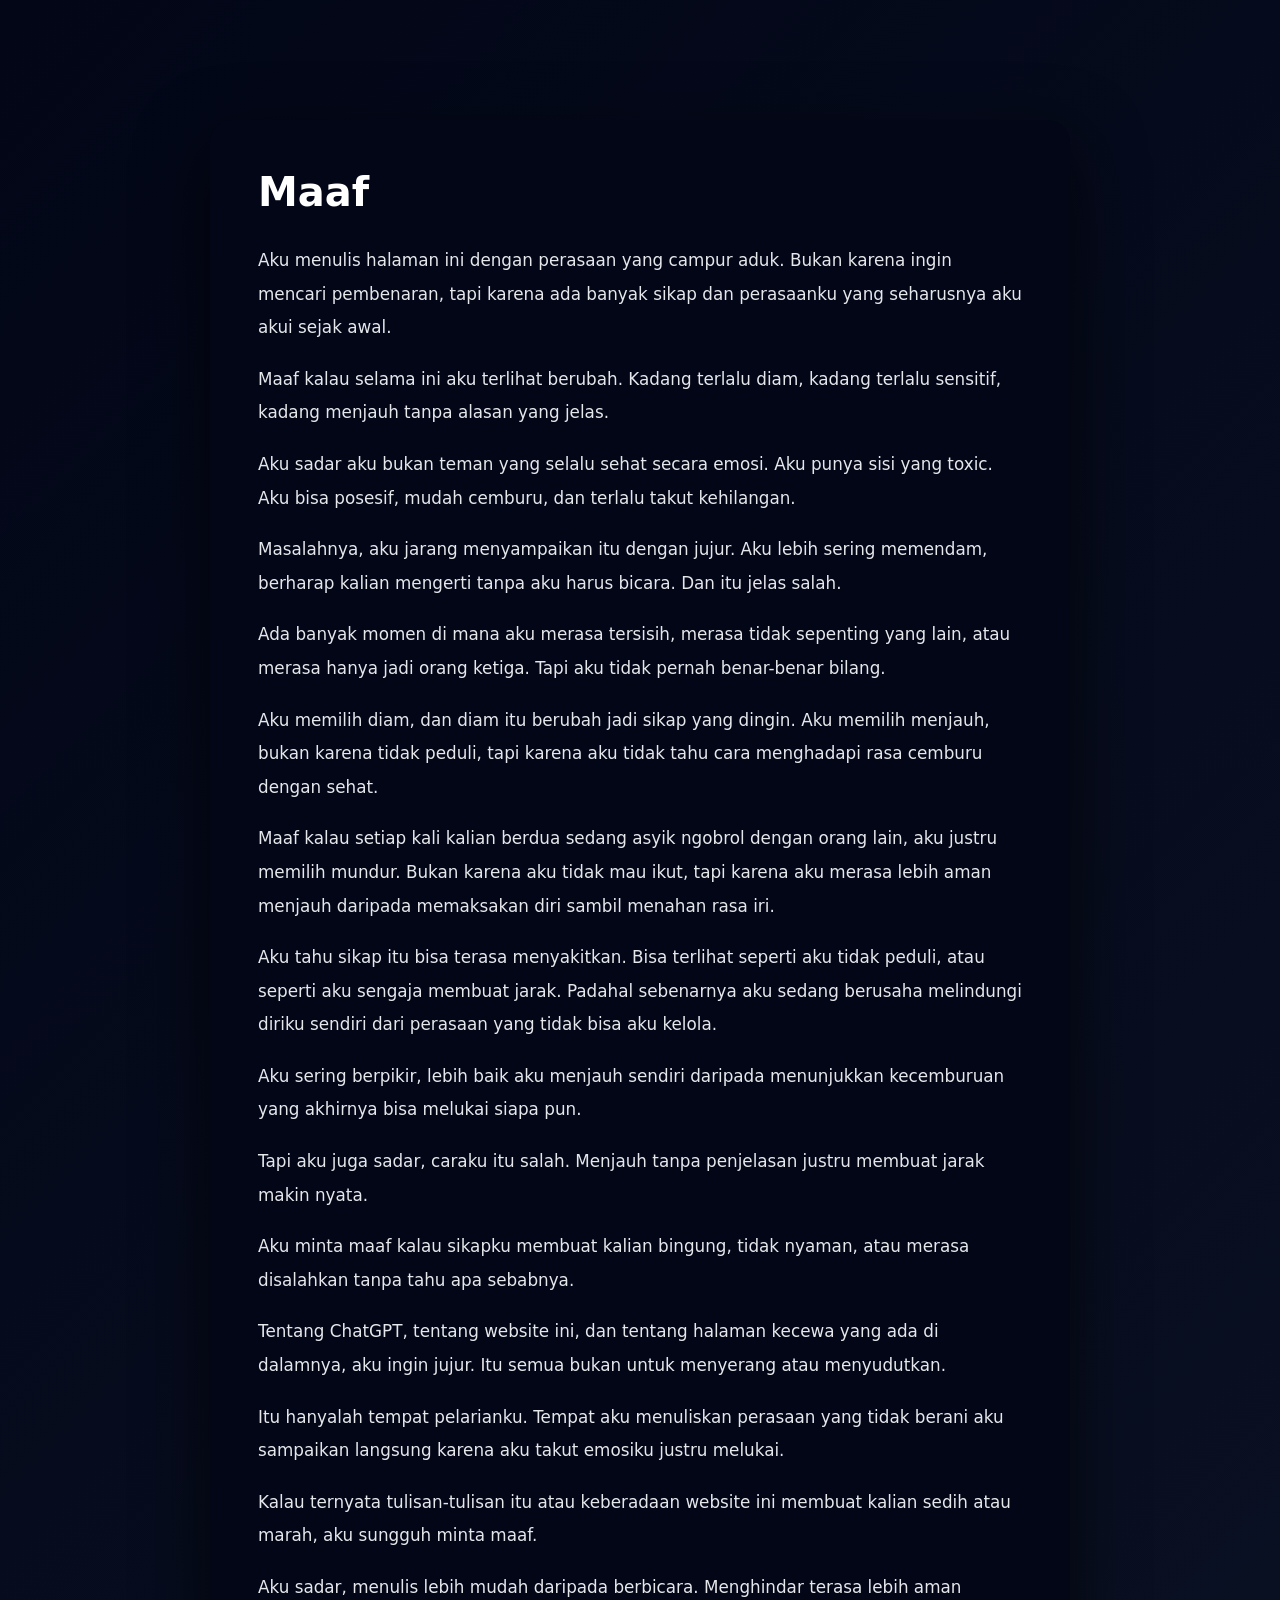
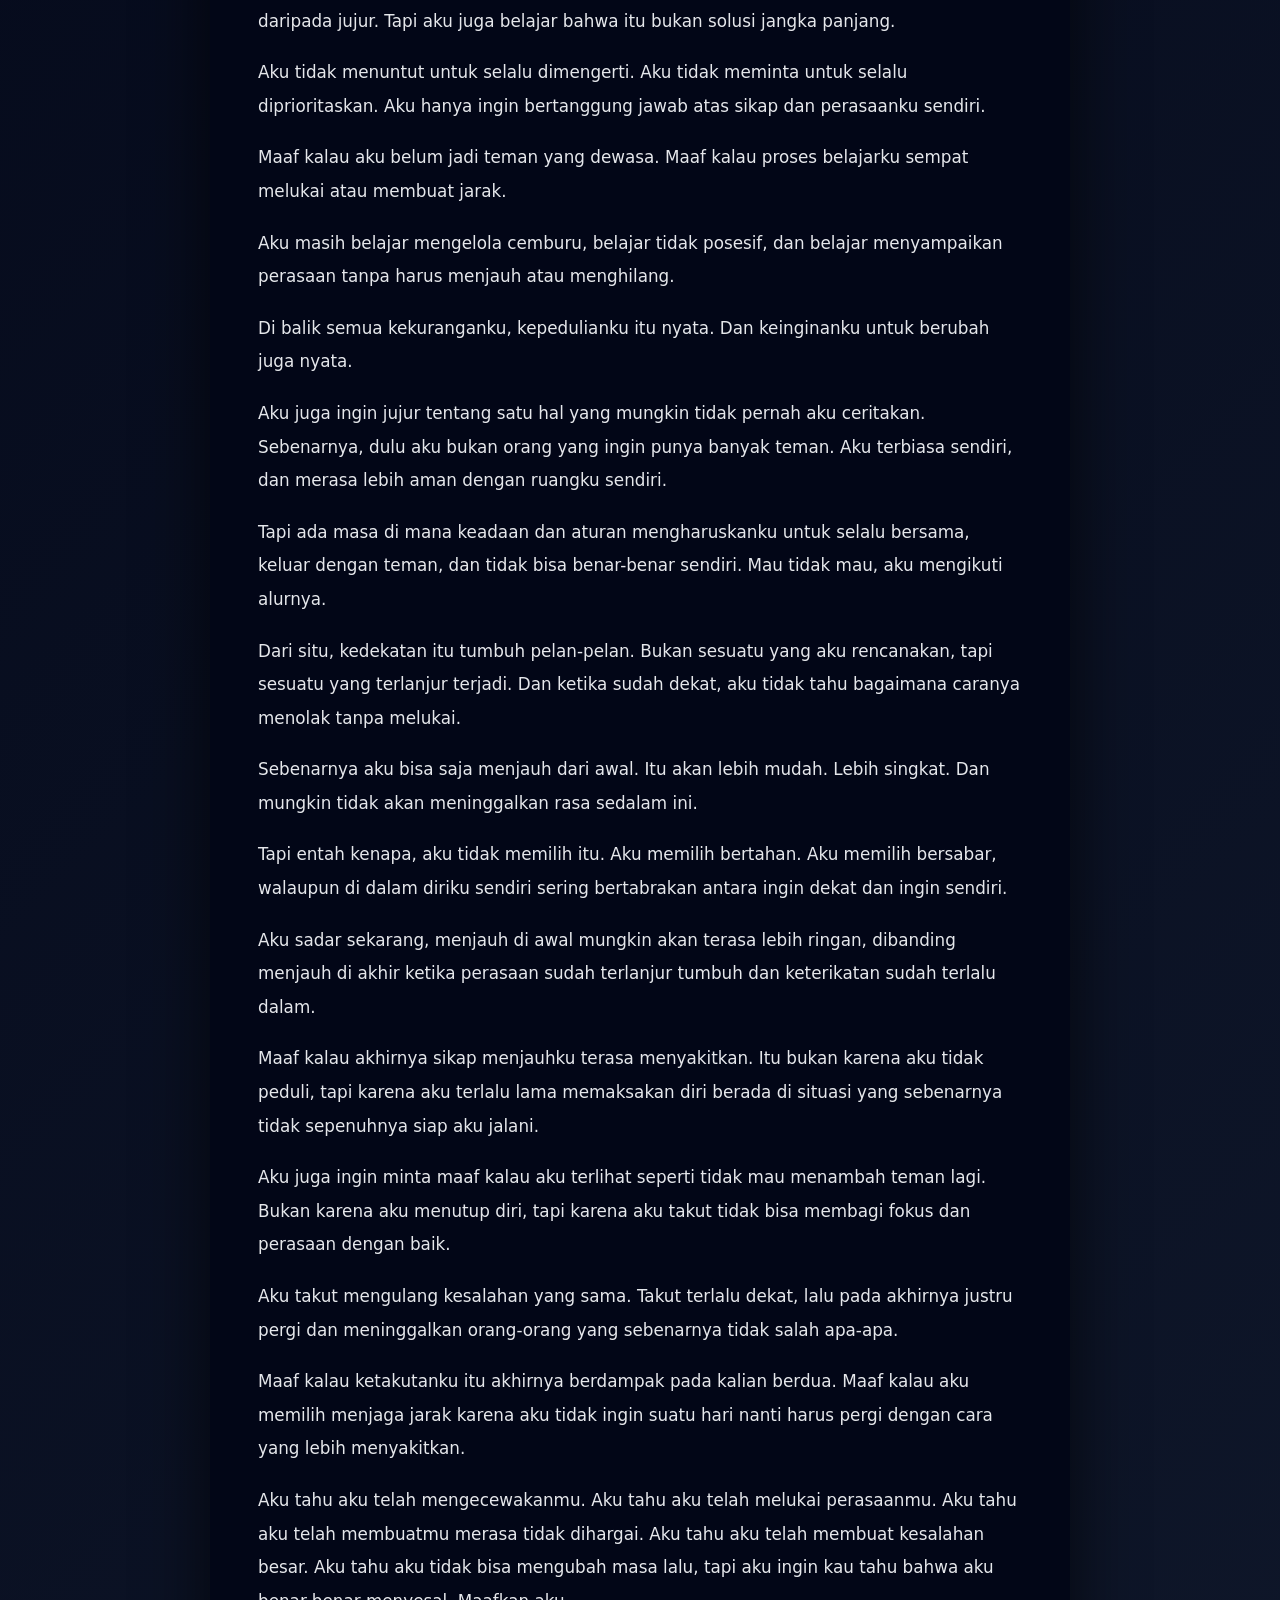
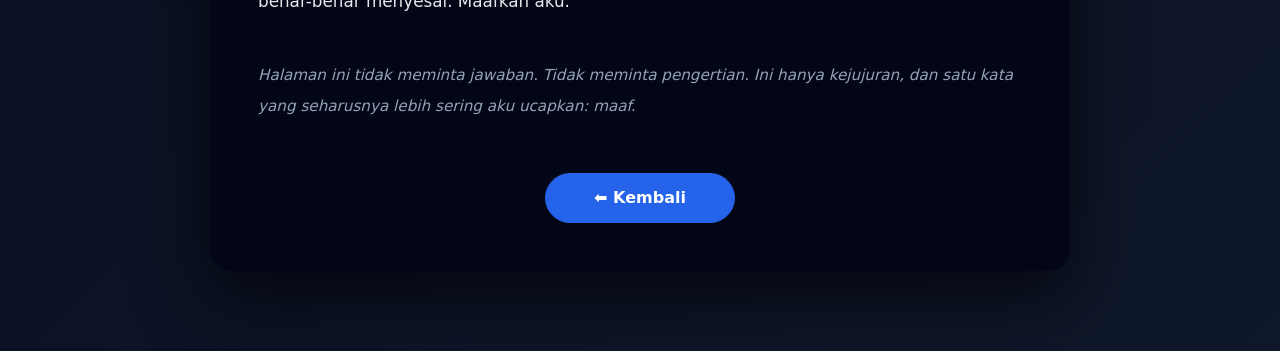
==== maaf.html @ e7f95ba8 "Add files via upload" ====
<!DOCTYPE html>
<html lang="id">
<head>
<meta charset="UTF-8">
<title>Maaf</title>
<link rel="icon" type="image/png" href="bear3.jpg">
<meta name="viewport" content="width=device-width, initial-scale=1">

<link href="https://cdn.jsdelivr.net/npm/bootstrap@5.3.3/dist/css/bootstrap.min.css" rel="stylesheet">

<style>
body{
    min-height:100vh;
    background:linear-gradient(135deg,#020617,#0f172a);
    color:white;
    font-family:system-ui;
}

.wrapper{
    max-width:900px;
    margin:auto;
    padding:120px 20px 80px;
}

.box{
    background:#020617;
    border-radius:22px;
    padding:48px;
    box-shadow:0 25px 70px rgba(0,0,0,.65);
    animation:fadeUp .9s ease;
}

@keyframes fadeUp{
    from{opacity:0; transform:translateY(25px)}
    to{opacity:1; transform:translateY(0)}
}

h1{
    font-weight:700;
    margin-bottom:28px;
}

p{
    line-height:2;
    font-size:1.05rem;
    color:#e5e7eb;
    margin-bottom:18px;
}

.note{
    margin-top:42px;
    font-size:0.95rem;
    color:#94a3b8;
    font-style:italic;
}

.back{
    margin-top:52px;
    text-align:center;
}
/* =========================
   TOMBOL GLOBAL (BIRU)
========================= */
.btn {
  background-color: #2563eb;   /* biru */
  border-color: #2563eb;
  color: white;
}

/* Hover effect */
.btn:hover {
  background-color: #1d4ed8;
  border-color: #1d4ed8;
  color: white;
}

/* Tombol outline jadi biru juga */
.btn-outline-light {
  background-color: #2563eb;
  border-color: #2563eb;
  color: white;
}

.btn-outline-light:hover {
  background-color: #1d4ed8;
  border-color: #1d4ed8;
  color: white;
}
.btn {
  border-radius: 50px;
  padding: 12px 32px;
  font-weight: 600;
  transition: all 0.3s ease;
}

.btn:hover {
  transform: translateY(-3px);
  box-shadow: 0 10px 25px rgba(37, 99, 235, 0.45);
}
</style>
</head>

<body>

<div class="wrapper">
  <div class="box">

    <h1>Maaf</h1>

    <p>
      Aku menulis halaman ini dengan perasaan yang campur aduk.
      Bukan karena ingin mencari pembenaran,
      tapi karena ada banyak sikap dan perasaanku
      yang seharusnya aku akui sejak awal.
    </p>

    <p>
      Maaf kalau selama ini aku terlihat berubah.
      Kadang terlalu diam,
      kadang terlalu sensitif,
      kadang menjauh tanpa alasan yang jelas.
    </p>

    <p>
      Aku sadar aku bukan teman yang selalu sehat secara emosi.
      Aku punya sisi yang toxic.
      Aku bisa posesif,
      mudah cemburu,
      dan terlalu takut kehilangan.
    </p>

    <p>
      Masalahnya, aku jarang menyampaikan itu dengan jujur.
      Aku lebih sering memendam,
      berharap kalian mengerti tanpa aku harus bicara.
      Dan itu jelas salah.
    </p>

    <p>
      Ada banyak momen di mana aku merasa tersisih,
      merasa tidak sepenting yang lain,
      atau merasa hanya jadi orang ketiga.
      Tapi aku tidak pernah benar-benar bilang.
    </p>

    <p>
      Aku memilih diam,
      dan diam itu berubah jadi sikap yang dingin.
      Aku memilih menjauh,
      bukan karena tidak peduli,
      tapi karena aku tidak tahu cara menghadapi rasa cemburu dengan sehat.
    </p>

    <p>
      Maaf kalau setiap kali kalian berdua sedang asyik ngobrol
      dengan orang lain,
      aku justru memilih mundur.
      Bukan karena aku tidak mau ikut,
      tapi karena aku merasa lebih aman menjauh
      daripada memaksakan diri sambil menahan rasa iri.
    </p>

    <p>
      Aku tahu sikap itu bisa terasa menyakitkan.
      Bisa terlihat seperti aku tidak peduli,
      atau seperti aku sengaja membuat jarak.
      Padahal sebenarnya aku sedang berusaha melindungi diriku sendiri
      dari perasaan yang tidak bisa aku kelola.
    </p>

    <p>
      Aku sering berpikir,
      lebih baik aku menjauh sendiri
      daripada menunjukkan kecemburuan
      yang akhirnya bisa melukai siapa pun.
    </p>

    <p>
      Tapi aku juga sadar,
      caraku itu salah.
      Menjauh tanpa penjelasan
      justru membuat jarak makin nyata.
    </p>

    <p>
      Aku minta maaf kalau sikapku membuat kalian bingung,
      tidak nyaman,
      atau merasa disalahkan tanpa tahu apa sebabnya.
    </p>

    <p>
      Tentang ChatGPT,
      tentang website ini,
      dan tentang halaman kecewa yang ada di dalamnya,
      aku ingin jujur.
      Itu semua bukan untuk menyerang atau menyudutkan.
    </p>

    <p>
      Itu hanyalah tempat pelarianku.
      Tempat aku menuliskan perasaan
      yang tidak berani aku sampaikan langsung
      karena aku takut emosiku justru melukai.
    </p>

    <p>
      Kalau ternyata tulisan-tulisan itu
      atau keberadaan website ini
      membuat kalian sedih atau marah,
      aku sungguh minta maaf.
    </p>

    <p>
      Aku sadar,
      menulis lebih mudah daripada berbicara.
      Menghindar terasa lebih aman daripada jujur.
      Tapi aku juga belajar bahwa itu bukan solusi jangka panjang.
    </p>

    <p>
      Aku tidak menuntut untuk selalu dimengerti.
      Aku tidak meminta untuk selalu diprioritaskan.
      Aku hanya ingin bertanggung jawab
      atas sikap dan perasaanku sendiri.
    </p>

    <p>
      Maaf kalau aku belum jadi teman yang dewasa.
      Maaf kalau proses belajarku
      sempat melukai atau membuat jarak.
    </p>

    <p>
      Aku masih belajar mengelola cemburu,
      belajar tidak posesif,
      dan belajar menyampaikan perasaan
      tanpa harus menjauh atau menghilang.
    </p>

    <p>
      Di balik semua kekuranganku,
      kepedulianku itu nyata.
      Dan keinginanku untuk berubah
      juga nyata.
    </p>
    <p>
  Aku juga ingin jujur tentang satu hal yang mungkin tidak pernah aku ceritakan.
  Sebenarnya, dulu aku bukan orang yang ingin punya banyak teman.
  Aku terbiasa sendiri,
  dan merasa lebih aman dengan ruangku sendiri.
</p>

<p>
  Tapi ada masa di mana keadaan dan aturan
  mengharuskanku untuk selalu bersama,
  keluar dengan teman,
  dan tidak bisa benar-benar sendiri.
  Mau tidak mau,
  aku mengikuti alurnya.
</p>

<p>
  Dari situ,
  kedekatan itu tumbuh pelan-pelan.
  Bukan sesuatu yang aku rencanakan,
  tapi sesuatu yang terlanjur terjadi.
  Dan ketika sudah dekat,
  aku tidak tahu bagaimana caranya menolak tanpa melukai.
</p>

<p>
  Sebenarnya aku bisa saja menjauh dari awal.
  Itu akan lebih mudah.
  Lebih singkat.
  Dan mungkin tidak akan meninggalkan rasa sedalam ini.
</p>

<p>
  Tapi entah kenapa,
  aku tidak memilih itu.
  Aku memilih bertahan.
  Aku memilih bersabar,
  walaupun di dalam diriku sendiri sering bertabrakan antara ingin dekat dan ingin sendiri.
</p>

<p>
  Aku sadar sekarang,
  menjauh di awal mungkin akan terasa lebih ringan,
  dibanding menjauh di akhir
  ketika perasaan sudah terlanjur tumbuh
  dan keterikatan sudah terlalu dalam.
</p>

<p>
  Maaf kalau akhirnya sikap menjauhku terasa menyakitkan.
  Itu bukan karena aku tidak peduli,
  tapi karena aku terlalu lama memaksakan diri
  berada di situasi yang sebenarnya tidak sepenuhnya siap aku jalani.
</p>

<p>
  Aku juga ingin minta maaf
  kalau aku terlihat seperti tidak mau menambah teman lagi.
  Bukan karena aku menutup diri,
  tapi karena aku takut tidak bisa membagi fokus dan perasaan dengan baik.
</p>

<p>
  Aku takut mengulang kesalahan yang sama.
  Takut terlalu dekat,
  lalu pada akhirnya justru pergi
  dan meninggalkan orang-orang yang sebenarnya tidak salah apa-apa.
</p>

<p>
  Maaf kalau ketakutanku itu
  akhirnya berdampak pada kalian berdua.
  Maaf kalau aku memilih menjaga jarak
  karena aku tidak ingin suatu hari nanti
  harus pergi dengan cara yang lebih menyakitkan.
</p>
<p>
  Aku tahu aku telah mengecewakanmu.
  Aku tahu aku telah melukai perasaanmu.
  Aku tahu aku telah membuatmu merasa tidak dihargai.
  Aku tahu aku telah membuat kesalahan besar.
  Aku tahu aku tidak bisa mengubah masa lalu,
  tapi aku ingin kau tahu bahwa aku benar-benar menyesal.
  Maafkan aku.
</p>



    <p class="note">
      Halaman ini tidak meminta jawaban.
      Tidak meminta pengertian.
      Ini hanya kejujuran,
      dan satu kata yang seharusnya lebih sering aku ucapkan:
      maaf.
    </p>

    <div class="back">
      <a href="index.html" class="btn btn-outline-light px-5">
        ⬅️ Kembali
      </a>
    </div>

  </div>
</div>

</body>
</html>
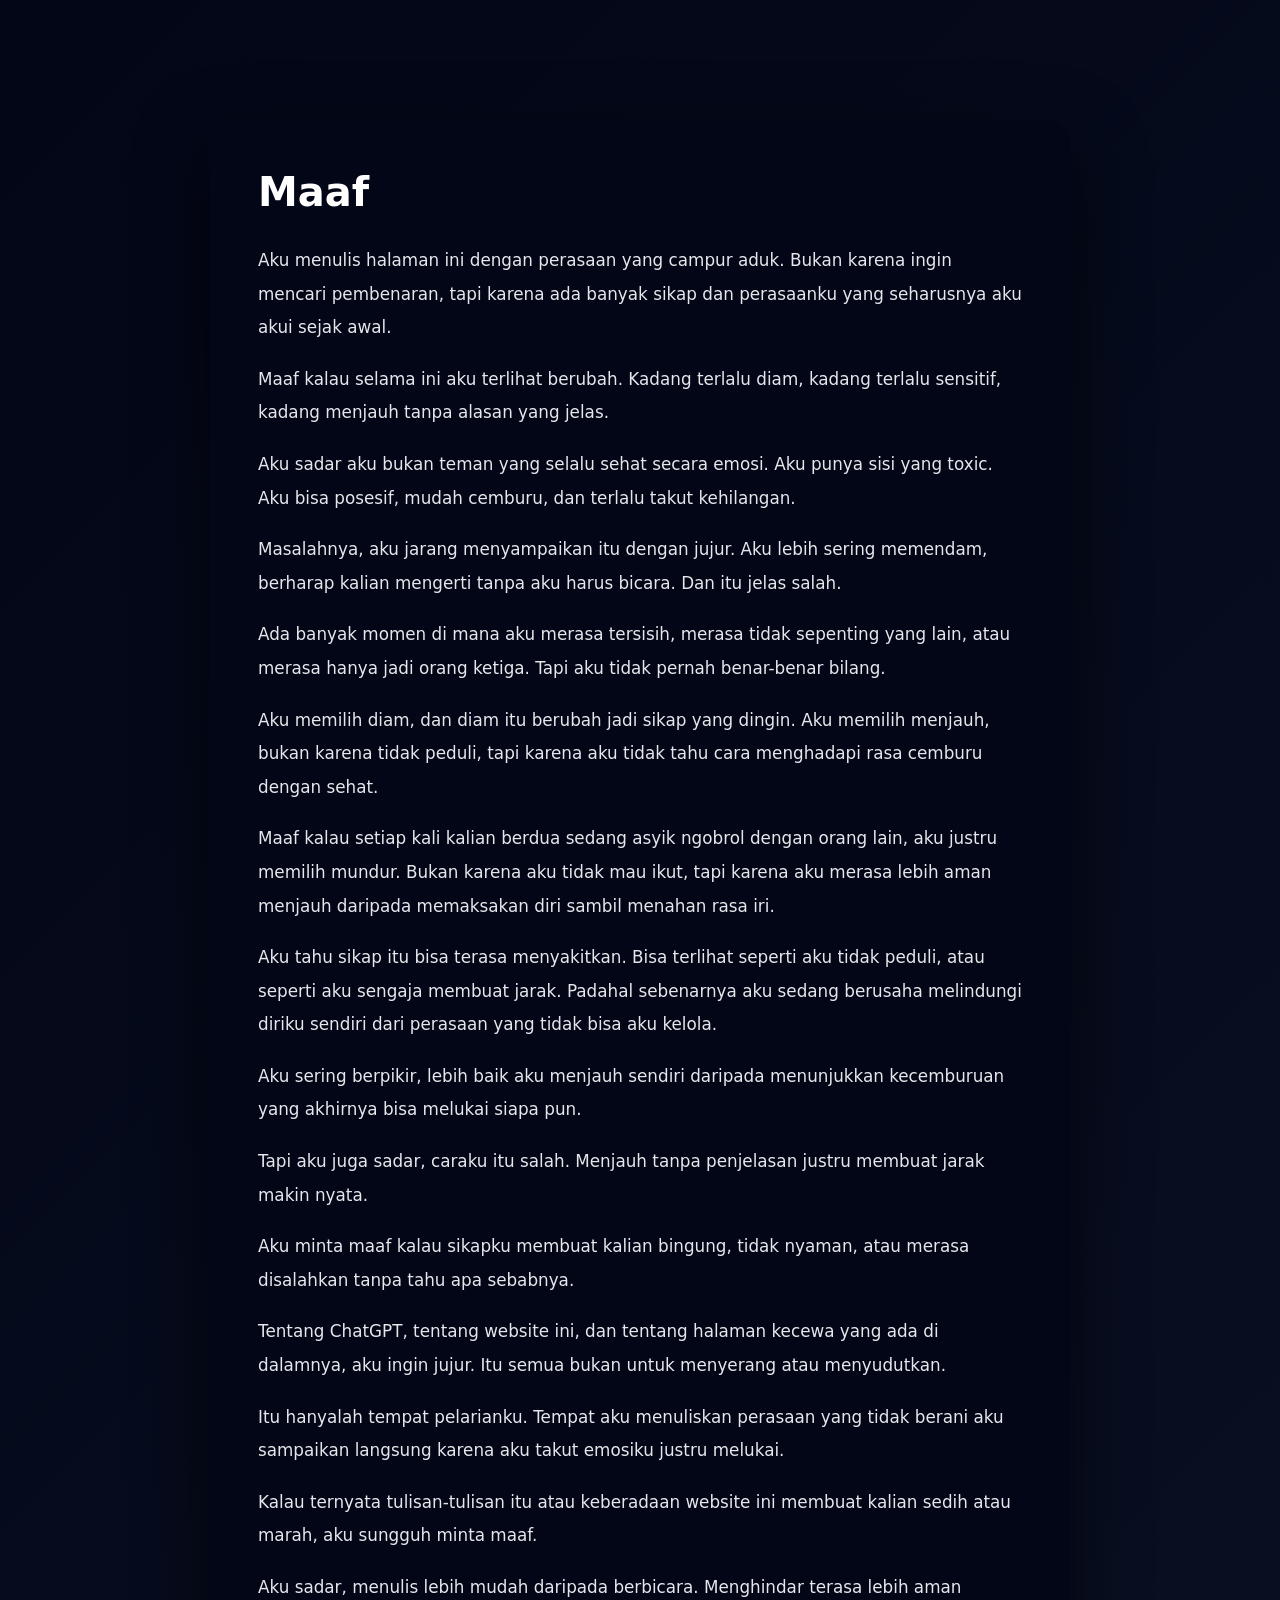
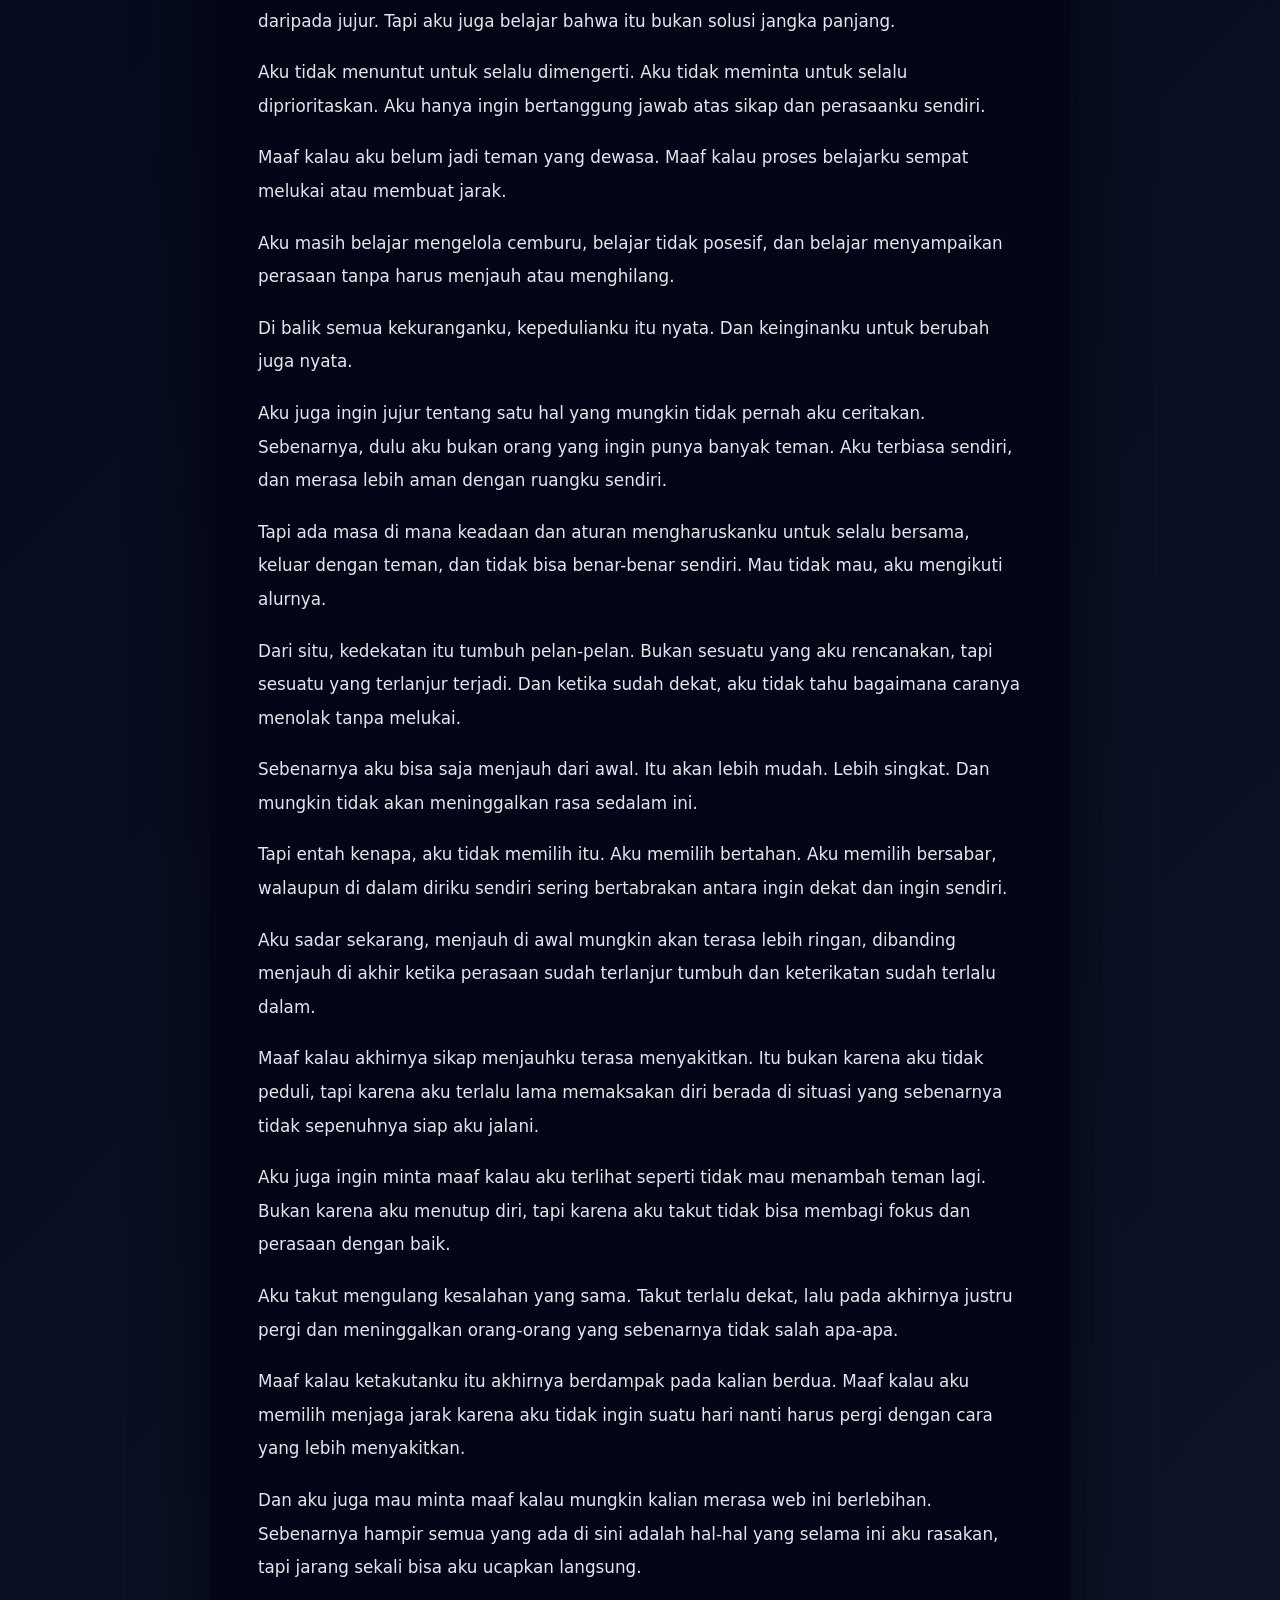
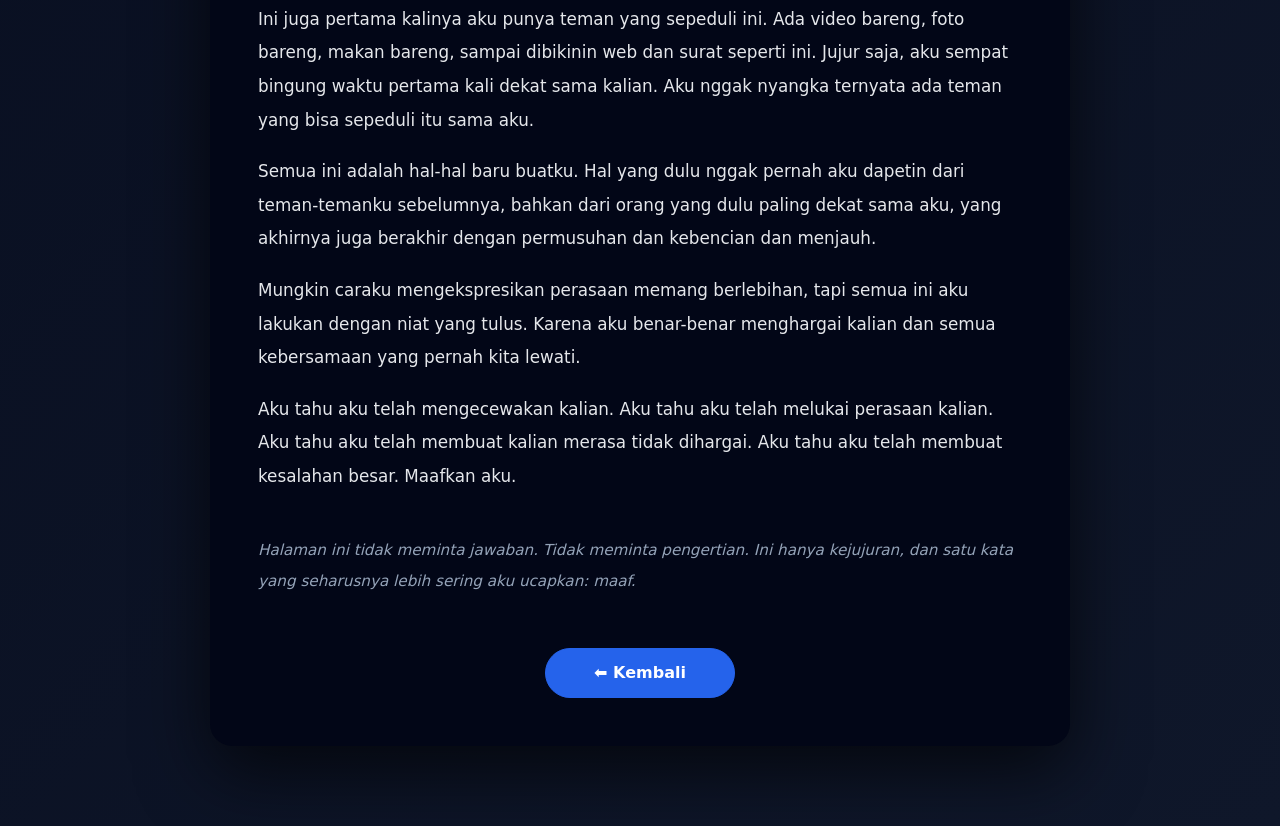
==== commit 084a2843: "Update maaf.html" ====
--- a/maaf.html
+++ b/maaf.html
@@ -320,12 +320,30 @@
   harus pergi dengan cara yang lebih menyakitkan.
 </p>
 <p>
-  Aku tahu aku telah mengecewakanmu.
-  Aku tahu aku telah melukai perasaanmu.
-  Aku tahu aku telah membuatmu merasa tidak dihargai.
+  Dan aku juga mau minta maaf kalau mungkin kalian merasa web ini berlebihan.
+  Sebenarnya hampir semua yang ada di sini adalah hal-hal yang selama ini aku rasakan, tapi jarang sekali bisa aku ucapkan langsung.
+</p>
+<p>
+  Ini juga pertama kalinya aku punya teman yang sepeduli ini.
+  Ada video bareng, foto bareng, makan bareng, sampai dibikinin web dan surat seperti ini.
+  Jujur saja, aku sempat bingung waktu pertama kali dekat sama kalian.
+  Aku nggak nyangka ternyata ada teman yang bisa sepeduli itu sama aku.
+</p>
+<p>
+  Semua ini adalah hal-hal baru buatku.
+  Hal yang dulu nggak pernah aku dapetin dari teman-temanku sebelumnya,
+  bahkan dari orang yang dulu paling dekat sama aku, yang akhirnya juga berakhir dengan permusuhan dan kebencian dan menjauh.
+</p>
+<p>
+  Mungkin caraku mengekspresikan perasaan memang berlebihan,
+  tapi semua ini aku lakukan dengan niat yang tulus.
+  Karena aku benar-benar menghargai kalian dan semua kebersamaan yang pernah kita lewati.
+</p>
+<p>
+  Aku tahu aku telah mengecewakan kalian.
+  Aku tahu aku telah melukai perasaan kalian.
+  Aku tahu aku telah membuat kalian merasa tidak dihargai.
   Aku tahu aku telah membuat kesalahan besar.
-  Aku tahu aku tidak bisa mengubah masa lalu,
-  tapi aku ingin kau tahu bahwa aku benar-benar menyesal.
   Maafkan aku.
 </p>
 
@@ -350,3 +368,4 @@
 
 </body>
 </html>
+
